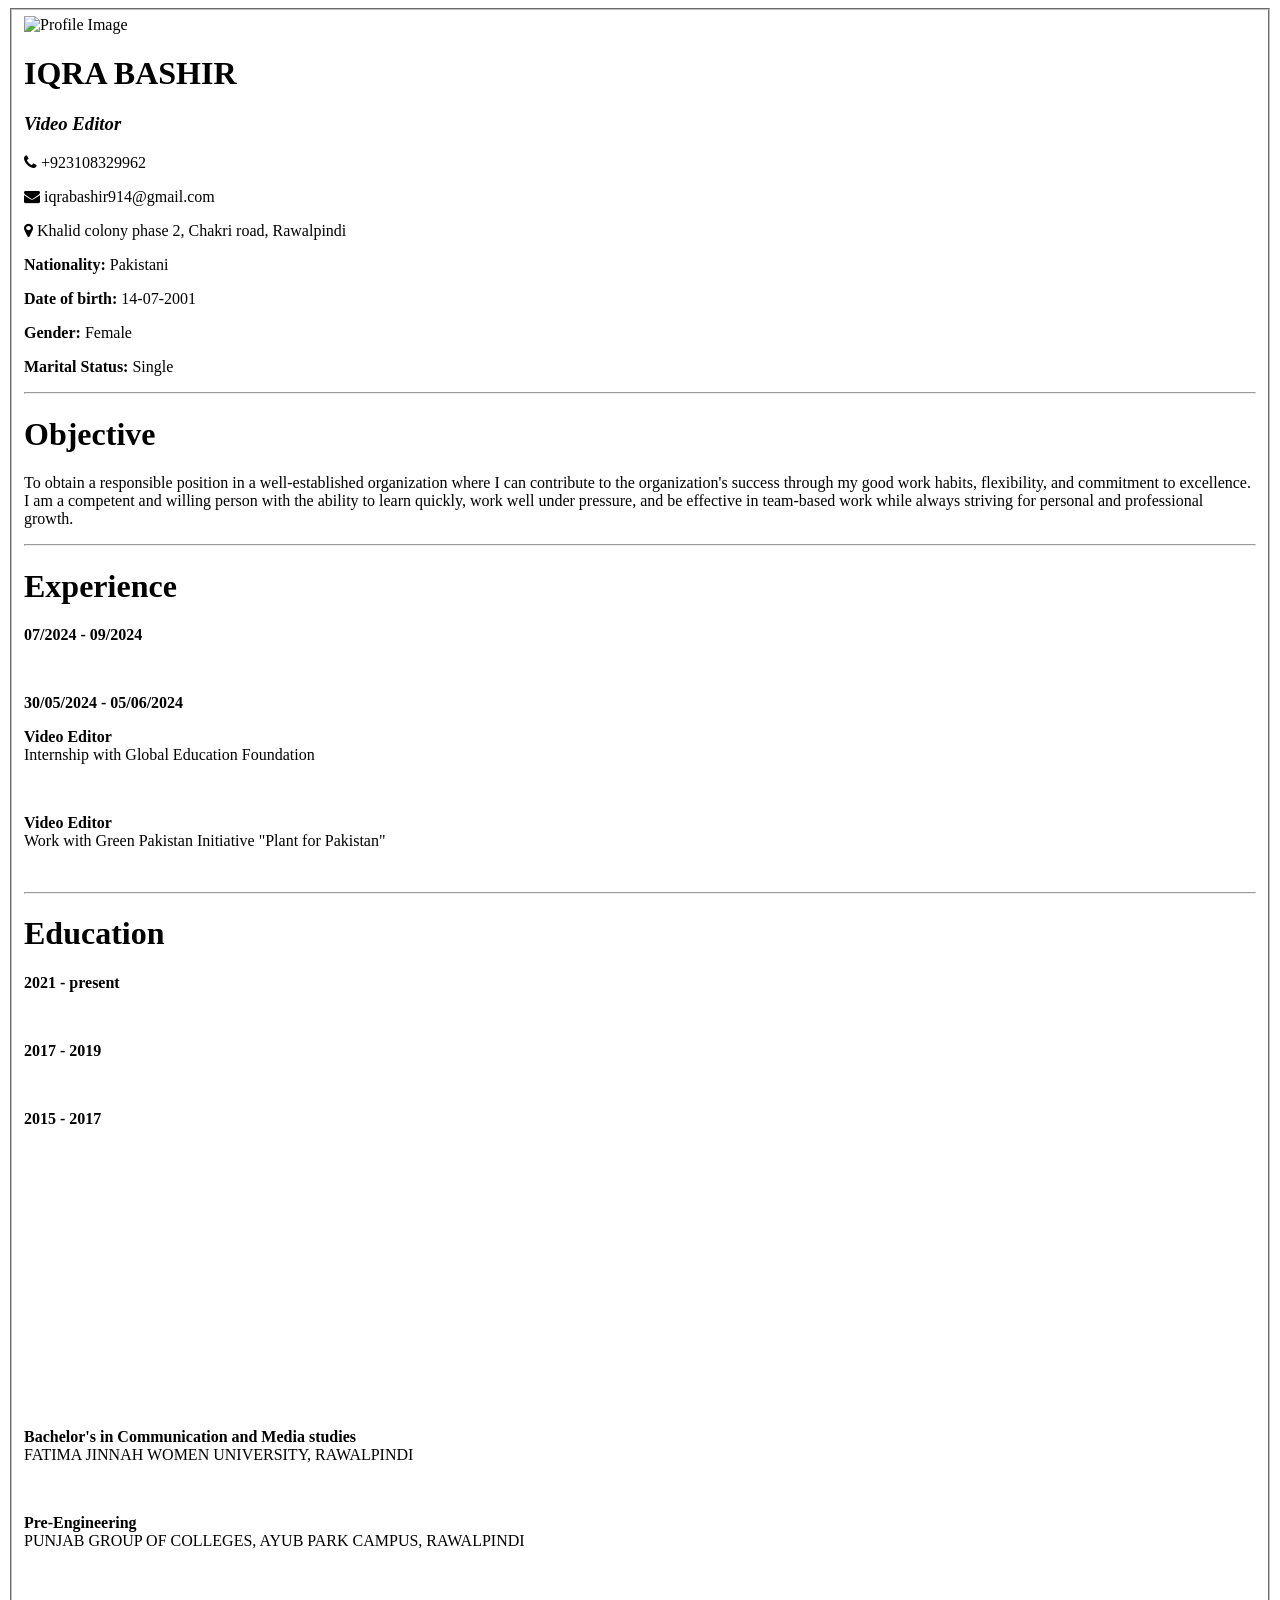
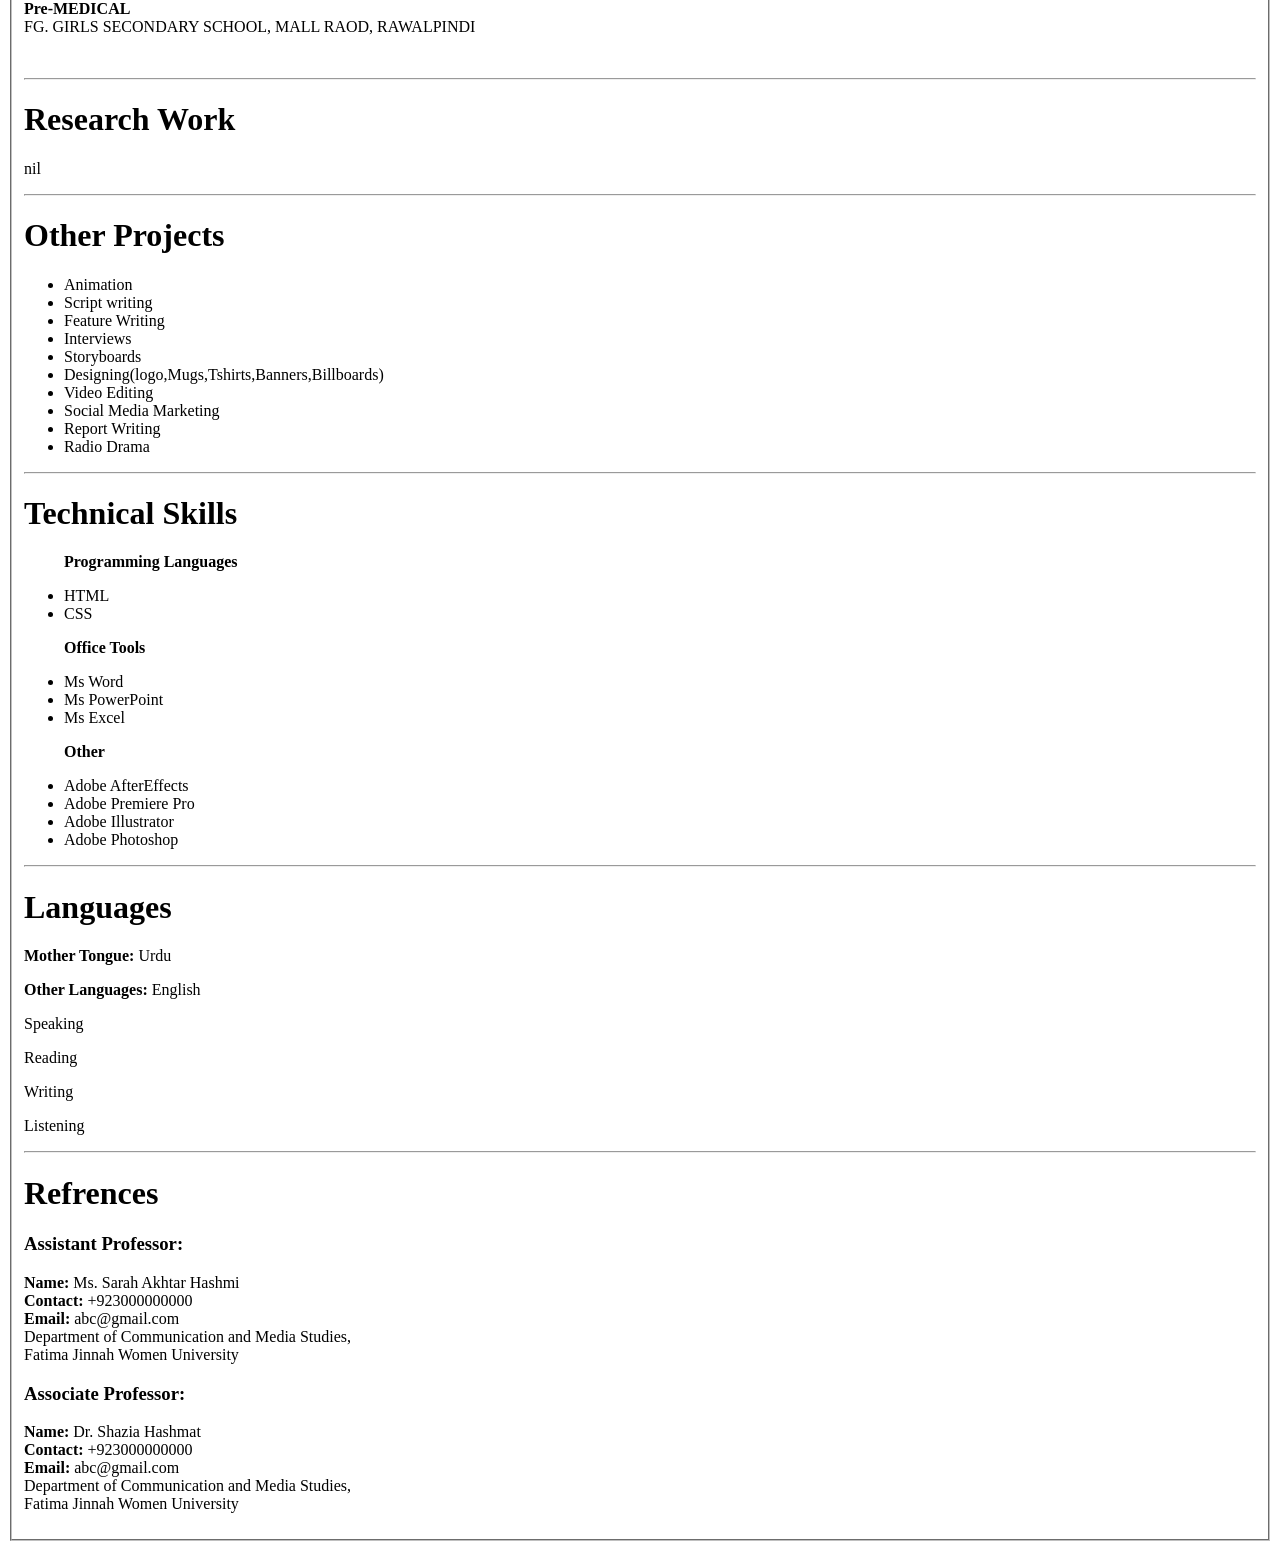
==== index.html @ a748d8b9 "Create index.html" ====
<html>
<head>
   <link rel="stylesheet" href="style.css" >
  <title>CV(Iqra Bashir)</title>
<link rel="stylesheet" href="https://cdnjs.cloudflare.com/ajax/libs/font-awesome/4.7.0/css/font-awesome.min.css">
</head>
<body>
<fieldset>
    <div class="profile-container">
  <img src="images.png" alt="Profile Image" class="profile-img">

  <div class="profile-details">
    <h1>IQRA BASHIR</h1>
    <h3><i>Video Editor</i></h3>
</div>
    <div class="contact-info">
      <p><i class="fa fa-phone"></i> +923108329962</p>
      <p><i class="fa fa-envelope"></i> iqrabashir914@gmail.com</p>
      <p><i class="fa fa-map-marker"></i> Khalid colony phase 2, Chakri road, Rawalpindi</p>
    </div>
  
</div>

   
  <div class="other-info">
 <p> <strong>Nationality: </strong>Pakistani  </p>
  <p> <strong>Date of birth:</strong> 14-07-2001</p>
  <p> <strong>Gender:</strong> Female</p>
  <p> <strong>Marital Status:</strong> Single</p>
</div>


<hr class="bold-line">

<div class="objective">
  <h1><b>Objective</b></h1>
  <p>
    To obtain a responsible position in a well-established organization where I can contribute to the organization's success
    through my good work habits, flexibility, and commitment to excellence. I am a competent and willing person with the 
    ability to learn quickly, work well under pressure, and be effective in team-based work while always striving for personal 
    and professional growth.
  </p>
</div>
<hr class="bold-line">
  <h1><b>Experience</b></h1>
  <div class="container">
<div class="left-date">
      <p><b>07/2024 - 09/2024</b></p><br>
      <p><b>30/05/2024 - 05/06/2024</b></p>
    </div>

   <div class="vertical-line"></div>

    <div class="right-text">
      <p><b>Video Editor</b><br>
     Internship with Global Education Foundation</p><br>
      <p><b>Video Editor</b> <br>
        Work with Green Pakistan Initiative "Plant for Pakistan"</p>
    </div>
  </div>
<br>
<hr class="bold-line">

 <h1><b>Education</b></h1>
  <div class="container">
<div class="left-date">
      <p><b> 2021 - present</b></p><br>

      <p><b>2017 - 2019</b></p><br>

  <p><b>2015 - 2017</b></p>
    </div>

   <div class="vertical-line" style="height: 250px;"></div>

    <div class="right-text">
<br>
      <p><b>Bachelor's in Communication and Media studies</b><br>
     FATIMA JINNAH WOMEN UNIVERSITY, RAWALPINDI</p><br>
      <p><b>Pre-Engineering</b> <br>
        PUNJAB GROUP OF COLLEGES, AYUB PARK CAMPUS, RAWALPINDI</p><br>
<p><b>Pre-MEDICAL</b> <br>
        FG. GIRLS SECONDARY SCHOOL, MALL RAOD, RAWALPINDI</p>
    </div>
  </div>
<br>
<hr class="bold-line">

<div class="research">
  <h1><b>Research Work</b></h1>
  <p>nil</p>
</div>
 <div class="page-break"></div>
<hr class="bold-line">
<div>
  <h1><b>Other Projects</b></h1>
<ul class="centered-list">


        <li>Animation</li>
        <li>Script writing</li>
        <li>Feature Writing</li>
        <li>Interviews</li>
<li>Storyboards</li>
<li>Designing(logo,Mugs,Tshirts,Banners,Billboards)</li>
<li>Video Editing</li>
<li>Social Media Marketing</li>
<li>Report Writing</li>
<li>Radio Drama</li>
      </ul>
</div>
<hr class="bold-line">
<div >
  <h1><b>Technical Skills</b></h1>
<ul class="centered-list">
<p><strong>Programming Languages</strong></p>       
        <li>HTML</li>
        <li>CSS</li>
      </ul>
<ul class="centered-list">
<p><strong>Office Tools</strong></p>
        <li>Ms Word</li>
        <li>Ms PowerPoint</li>
        <li>Ms Excel</li>
      </ul>
<ul class="centered-list">
<p><strong>Other</strong></p> 
        <li>Adobe AfterEffects</li>
        <li>Adobe Premiere Pro</li>
        <li>Adobe Illustrator</li>
        <li>Adobe Photoshop</li>
      </ul>
</div>
<hr class="bold-line">
<div >
<h1><strong>Languages</strong></h1> 
<div class="centered-list">
 <p><strong>Mother Tongue: </strong>Urdu</p>
 <p><strong>Other Languages: </strong>English</p>   
  <p>Speaking</p>
  <div class="bar"><div class="fill speak"></div></div>
  <p>Reading</p>
  <div class="bar"><div class="fill read"></div></div>
  <p>Writing</p>
  <div class="bar"><div class="fill write"></div></div>
  <p>Listening</p>
  <div class="bar"><div class="fill listen"></div></div>
</div>
</div>
<hr class="bold-line">
<h1><strong>Refrences</strong></h1> 
<div class="centered-list">
<strong><h3>Assistant Professor:</h3> </strong>
<b>Name:</b> Ms. Sarah Akhtar Hashmi<br>
<b>Contact:</b> +923000000000<br>
<b>Email: </b>abc@gmail.com<br>
  Department of Communication and Media Studies,<br>
 Fatima Jinnah Women University
<strong><h3>Associate Professor:</h3> </strong>
<p><b>Name:</b>     Dr. Shazia Hashmat<br>
<b>Contact:</b>  +923000000000<br>
<b>Email: </b>   abc@gmail.com<br>
          Department of Communication and Media Studies,<br>
          Fatima Jinnah Women University
</p>
</div>
</div>
</fieldset>

</body>
</html>
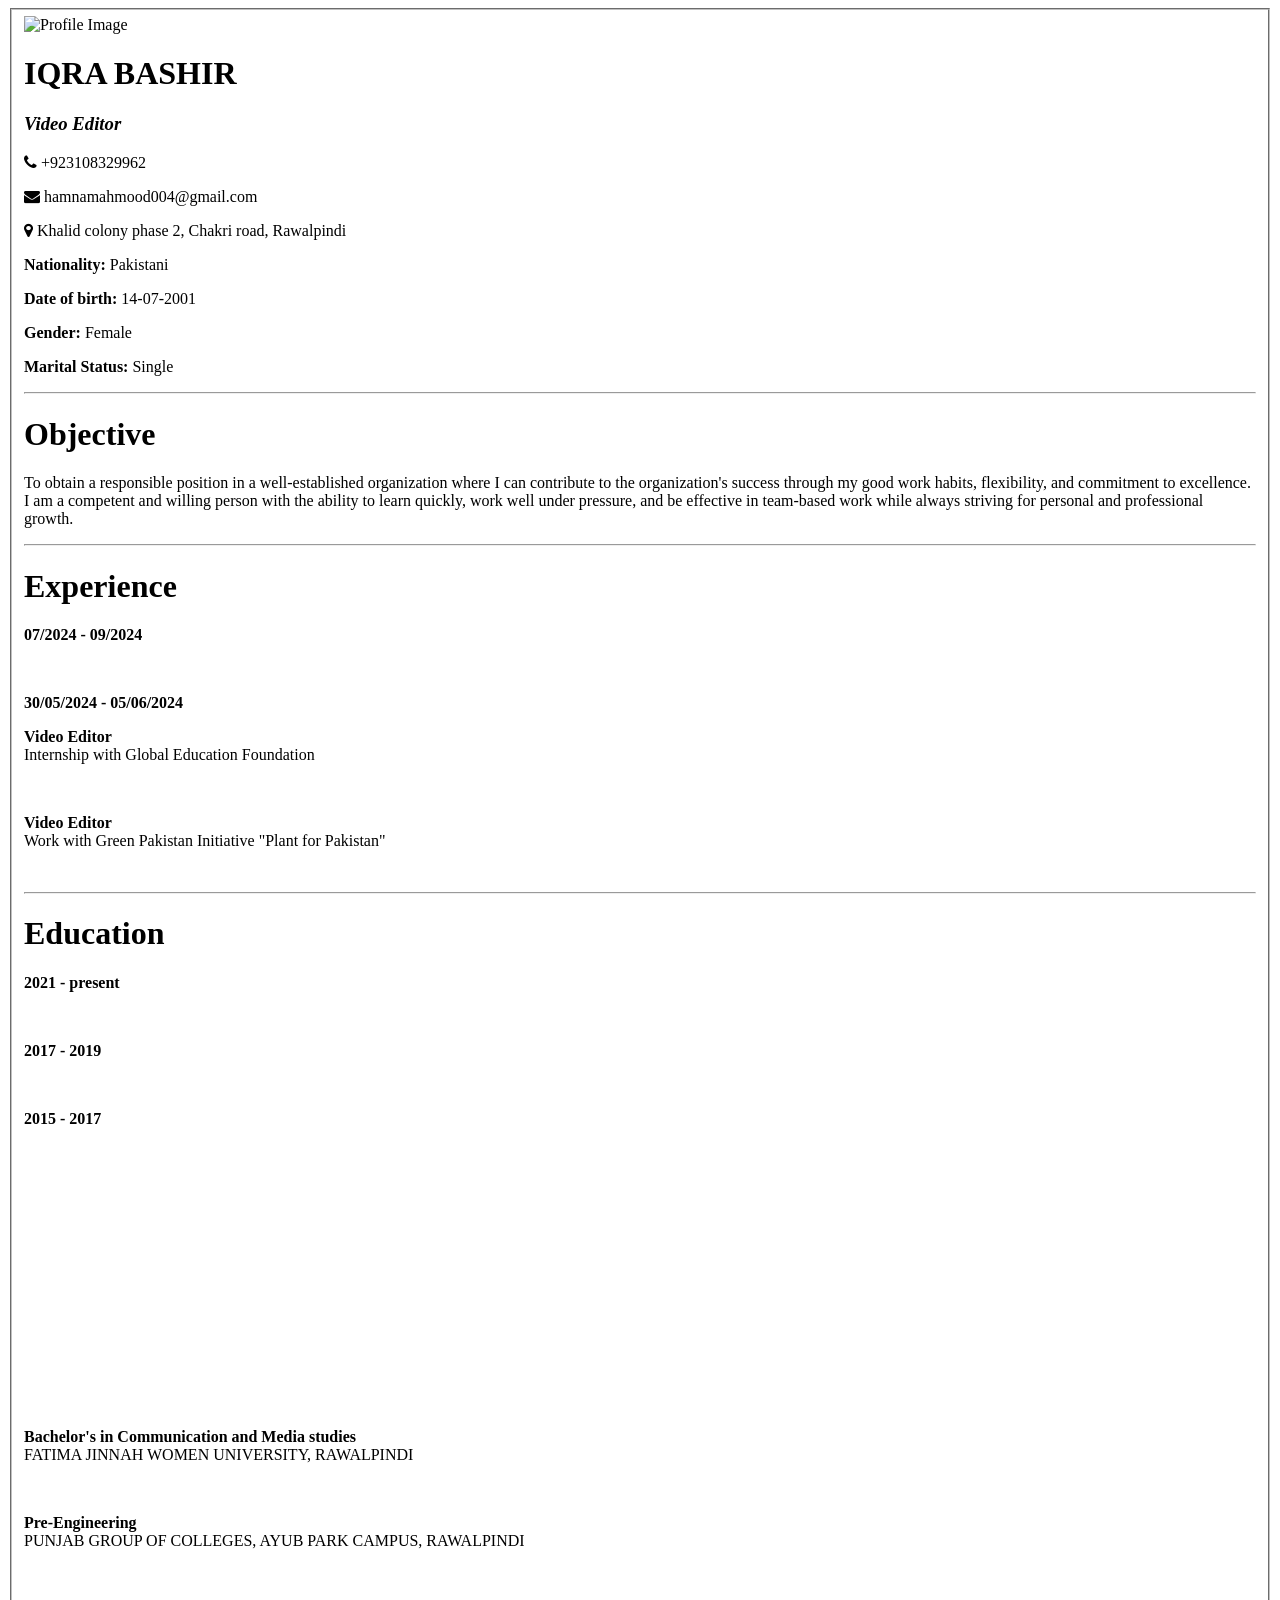
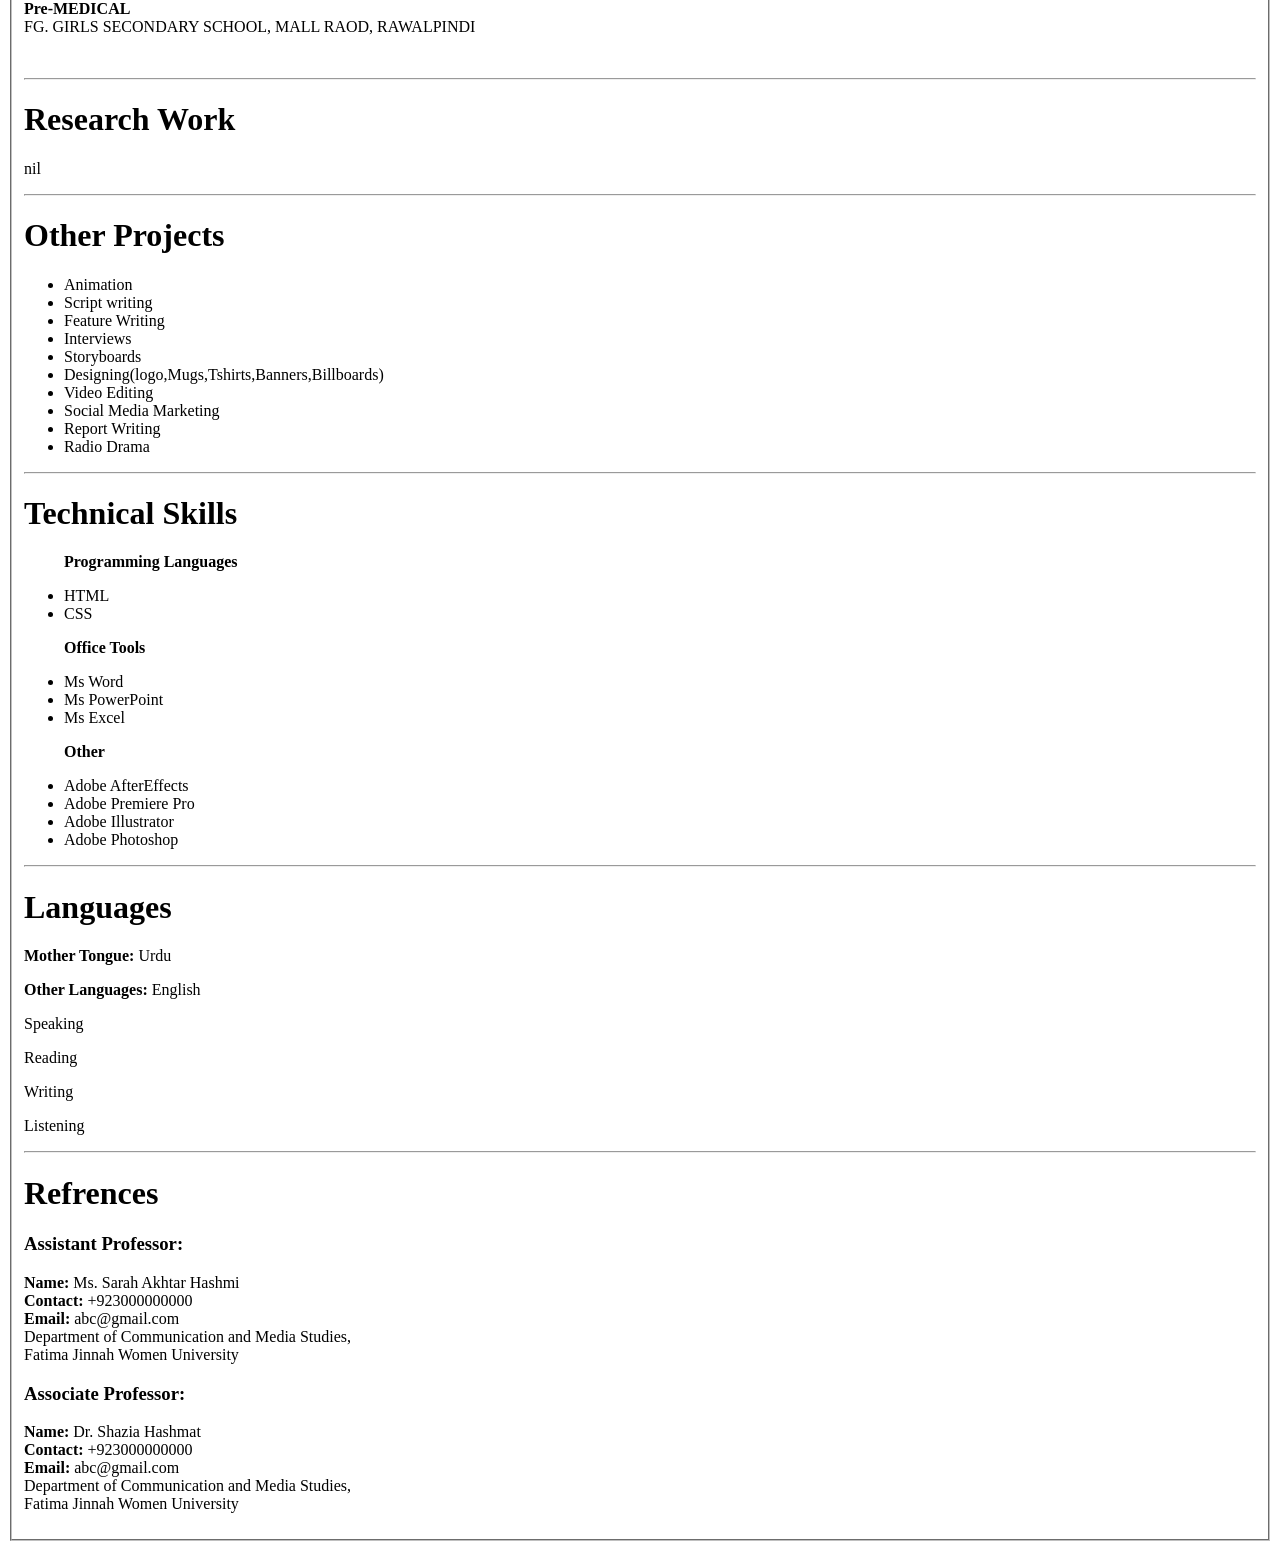
==== commit 11337992: "Update index.html" ====
--- a/index.html
+++ b/index.html
@@ -1,7 +1,7 @@
 <html>
 <head>
    <link rel="stylesheet" href="style.css" >
-  <title>CV(Iqra Bashir)</title>
+  <title>CV(Hamna Mahmood)</title>
 <link rel="stylesheet" href="https://cdnjs.cloudflare.com/ajax/libs/font-awesome/4.7.0/css/font-awesome.min.css">
 </head>
 <body>
@@ -15,7 +15,7 @@
 </div>
     <div class="contact-info">
       <p><i class="fa fa-phone"></i> +923108329962</p>
-      <p><i class="fa fa-envelope"></i> iqrabashir914@gmail.com</p>
+      <p><i class="fa fa-envelope"></i> hamnamahmood004@gmail.com</p>
       <p><i class="fa fa-map-marker"></i> Khalid colony phase 2, Chakri road, Rawalpindi</p>
     </div>
   
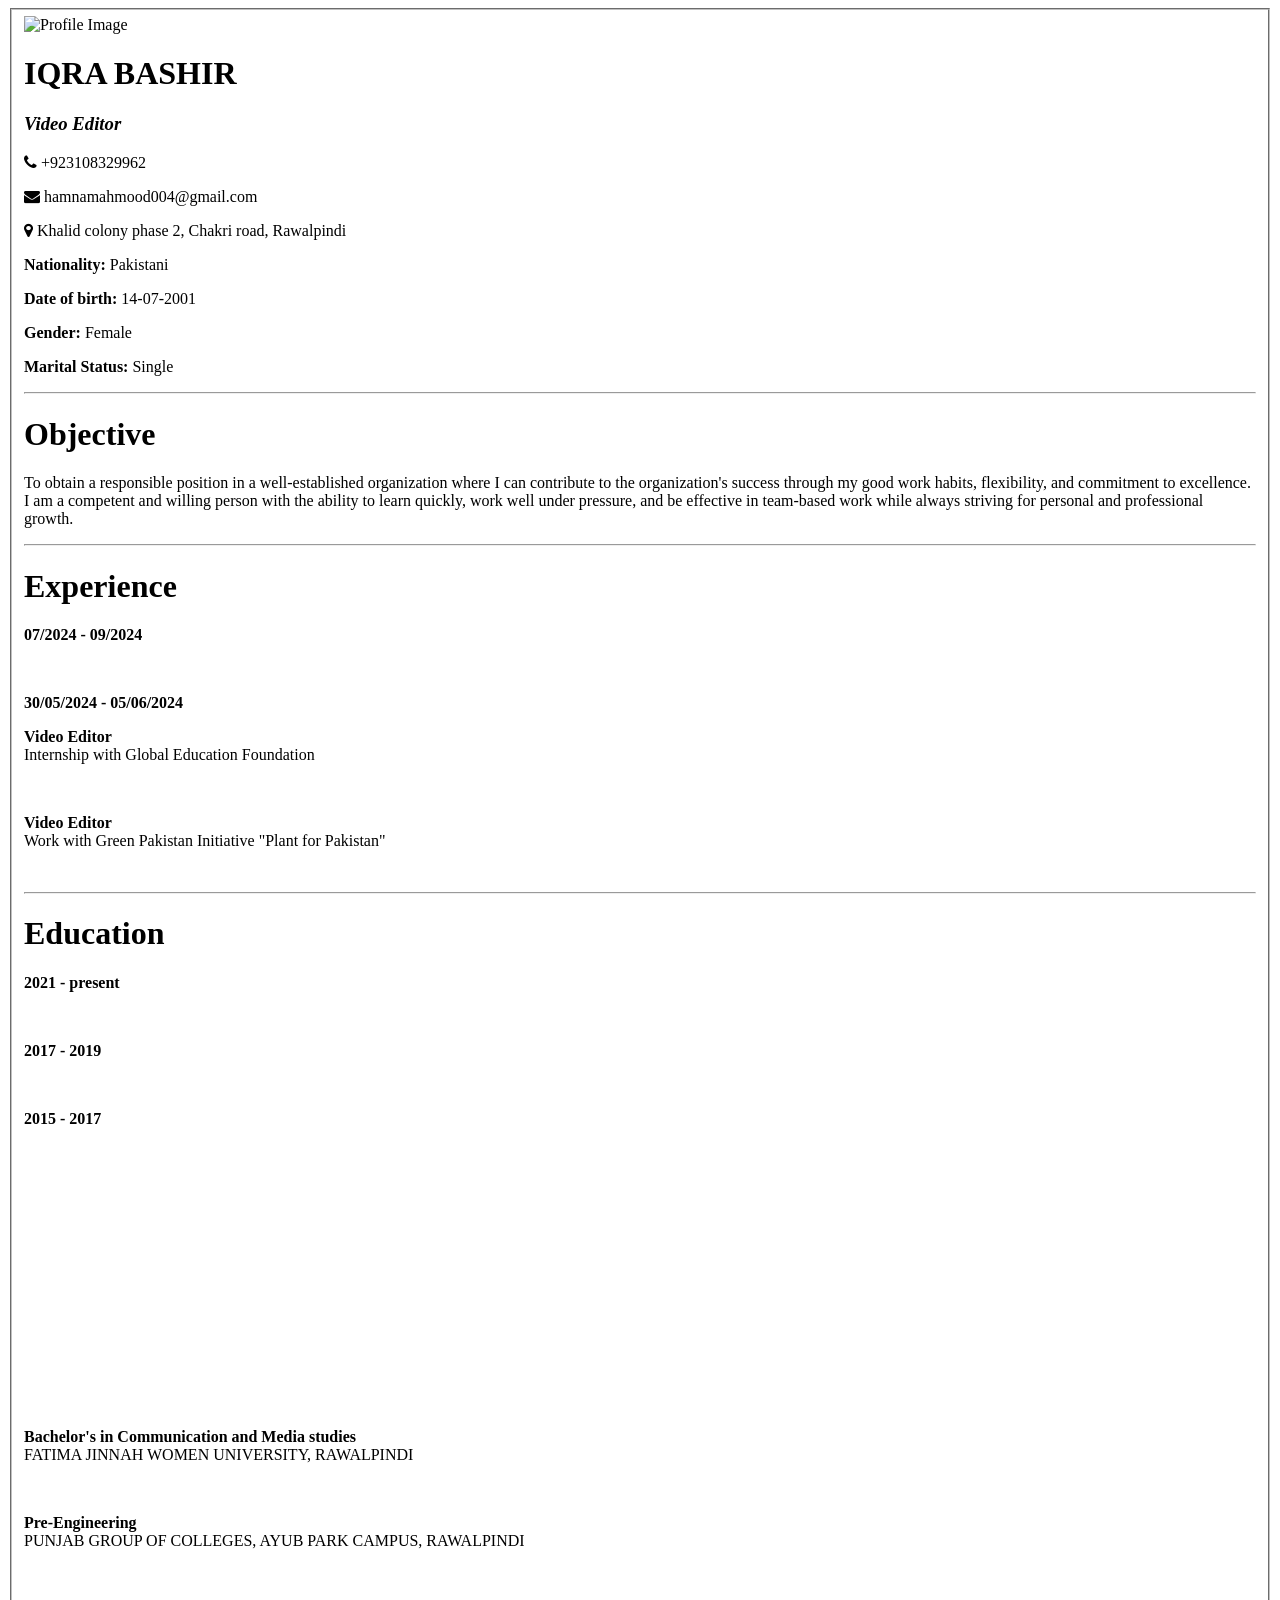
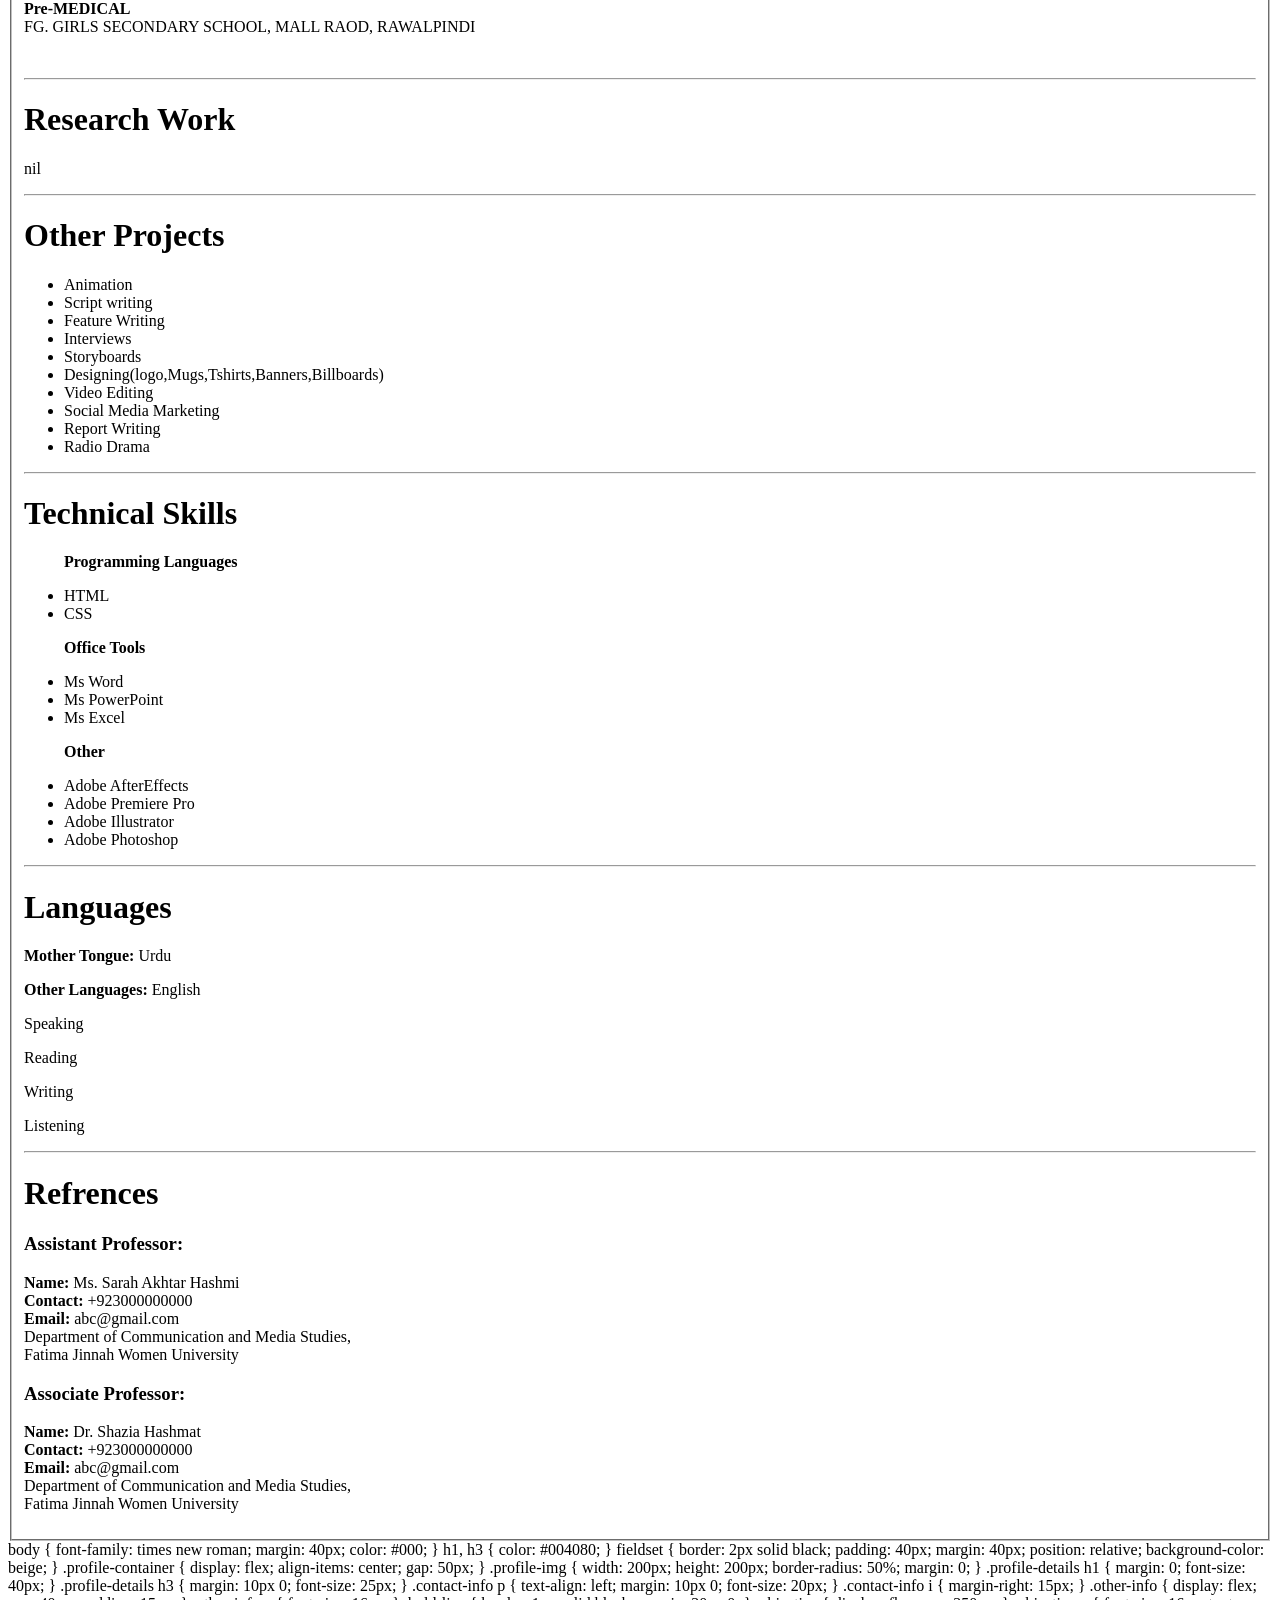
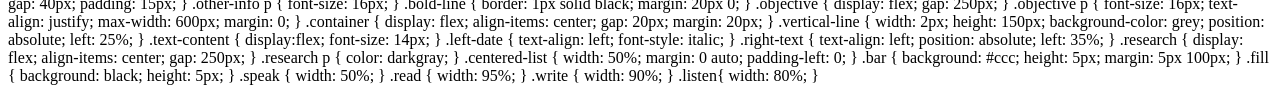
==== commit 5b44fda3: "Update index.html" ====
--- a/index.html
+++ b/index.html
@@ -169,3 +169,145 @@
 
 </body>
 </html>
+body {
+  font-family: times new roman;
+  margin: 40px;
+  color: #000;
+}
+h1, h3 {
+  color: #004080;
+}
+
+
+fieldset {
+  border: 2px solid black;
+  padding: 40px;
+margin: 40px;
+position: relative;
+background-color: beige;
+ 
+}
+
+.profile-container {
+  display: flex;
+  align-items: center;
+  gap: 50px; 
+}
+
+.profile-img {
+  width: 200px;
+  height: 200px;
+  border-radius: 50%;
+  margin: 0;
+}
+
+.profile-details h1 {
+  margin: 0;
+  font-size: 40px;
+}
+
+.profile-details h3 {
+  margin: 10px 0;
+  font-size: 25px;
+}
+
+.contact-info p {
+   text-align: left;
+  margin: 10px 0;
+  font-size: 20px;
+}
+.contact-info i {
+  margin-right: 15px; 
+}
+
+
+.other-info {
+  display: flex;
+gap: 40px;
+  padding: 15px;
+  
+}
+
+.other-info p {
+  font-size: 16px;
+
+}
+.bold-line {
+  border: 1px solid black;
+  margin: 20px 0;
+}
+.objective {
+  display: flex;
+  gap: 250px; 
+
+}
+.objective p {
+  font-size: 16px;
+  text-align: justify; 
+  max-width: 600px; 
+  margin: 0; 
+}
+.container {
+  display: flex; 
+  align-items: center;
+  gap: 20px;  
+  margin: 20px;
+}
+
+.vertical-line {
+  width: 2px; 
+  height: 150px; 
+  background-color: grey;
+ position: absolute; 
+  left: 25%;
+}
+.text-content {
+  display:flex;
+  font-size: 14px;
+}
+
+
+.left-date {
+  text-align: left;
+  font-style: italic;
+}
+
+.right-text {
+  text-align: left;  
+position: absolute; 
+  left: 35%;
+}
+
+.research {
+  display: flex;
+  align-items: center;
+  gap: 250px; 
+} 
+.research p {
+color: darkgray;
+}
+
+.centered-list {
+  width: 50%;            
+  margin: 0 auto;         
+  padding-left: 0;
+}
+
+ .bar {
+      background: #ccc;
+      height: 5px;
+      margin: 5px 100px;
+      
+    }
+
+    .fill {
+      background: black;
+      height: 5px;
+    }
+
+    .speak { width: 50%; }
+    .read  { width: 95%; }
+    .write { width: 90%; }
+    .listen{ width: 80%; }
+
+
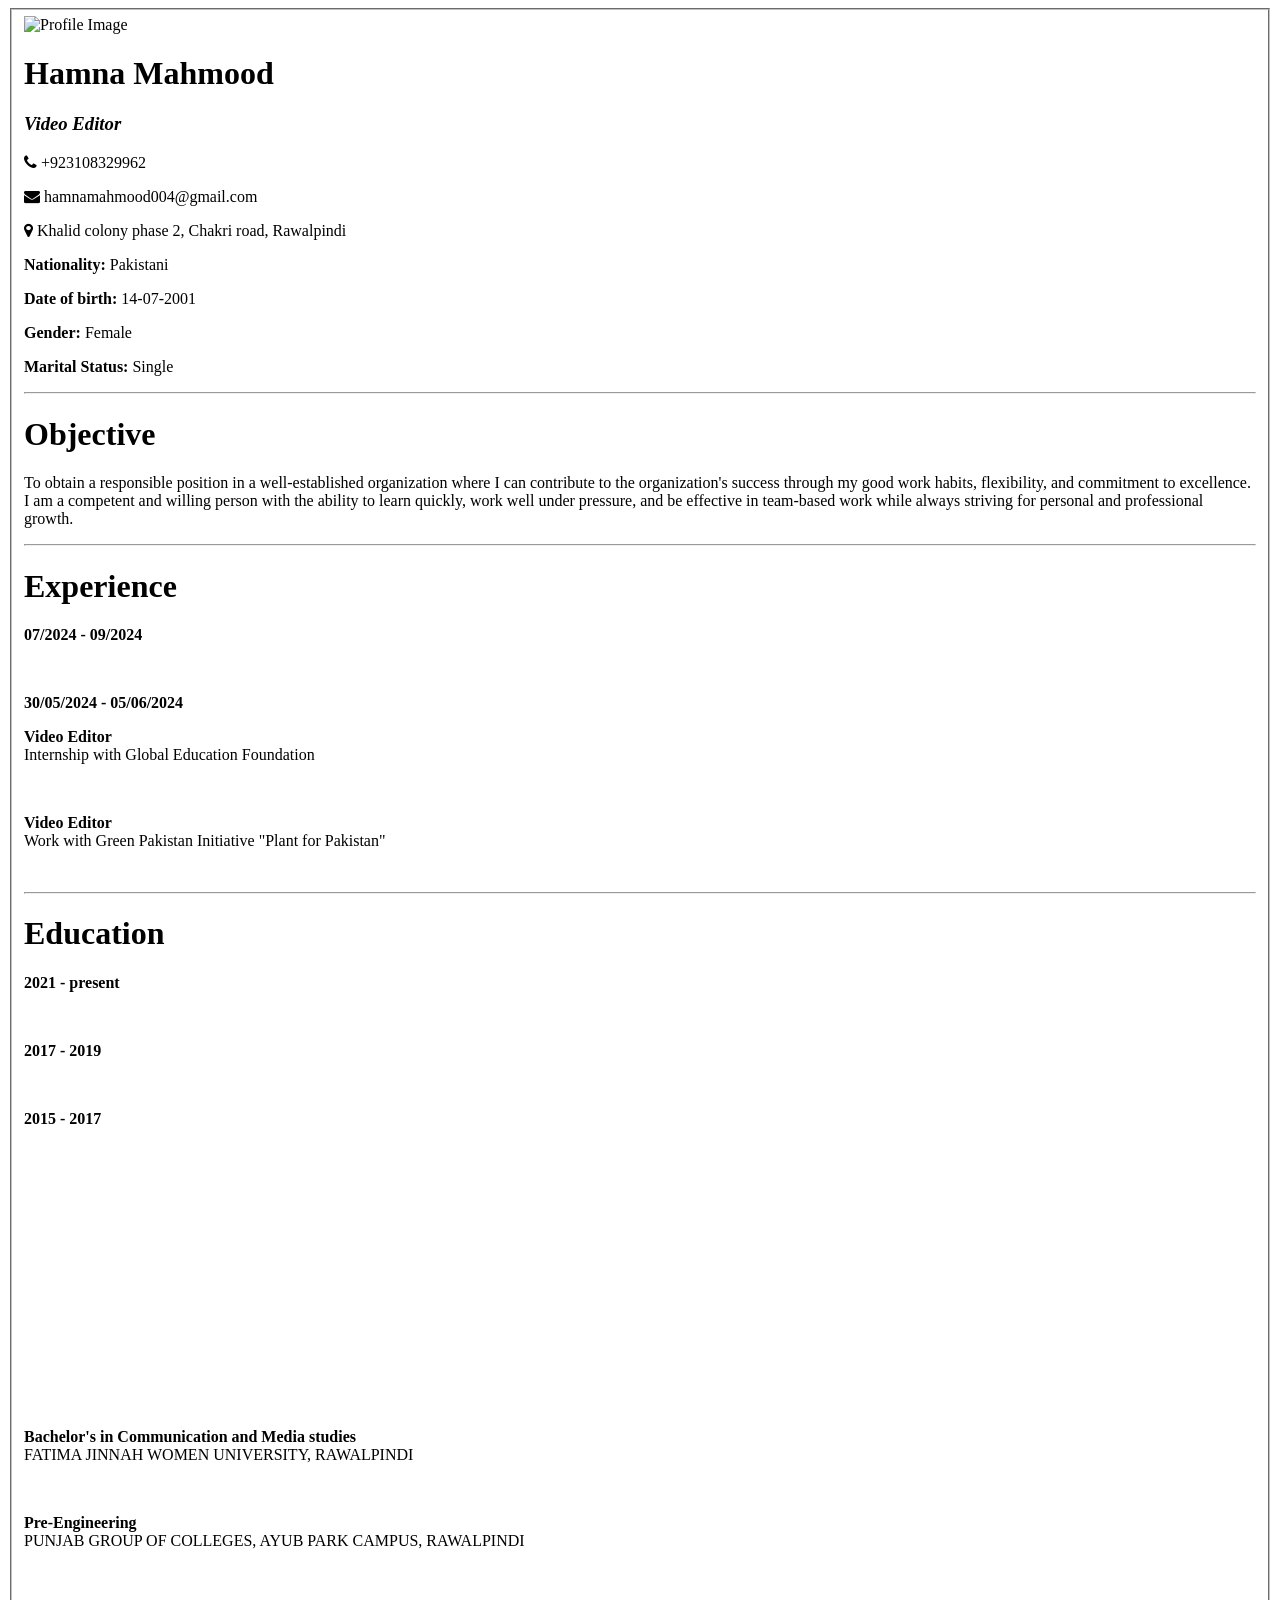
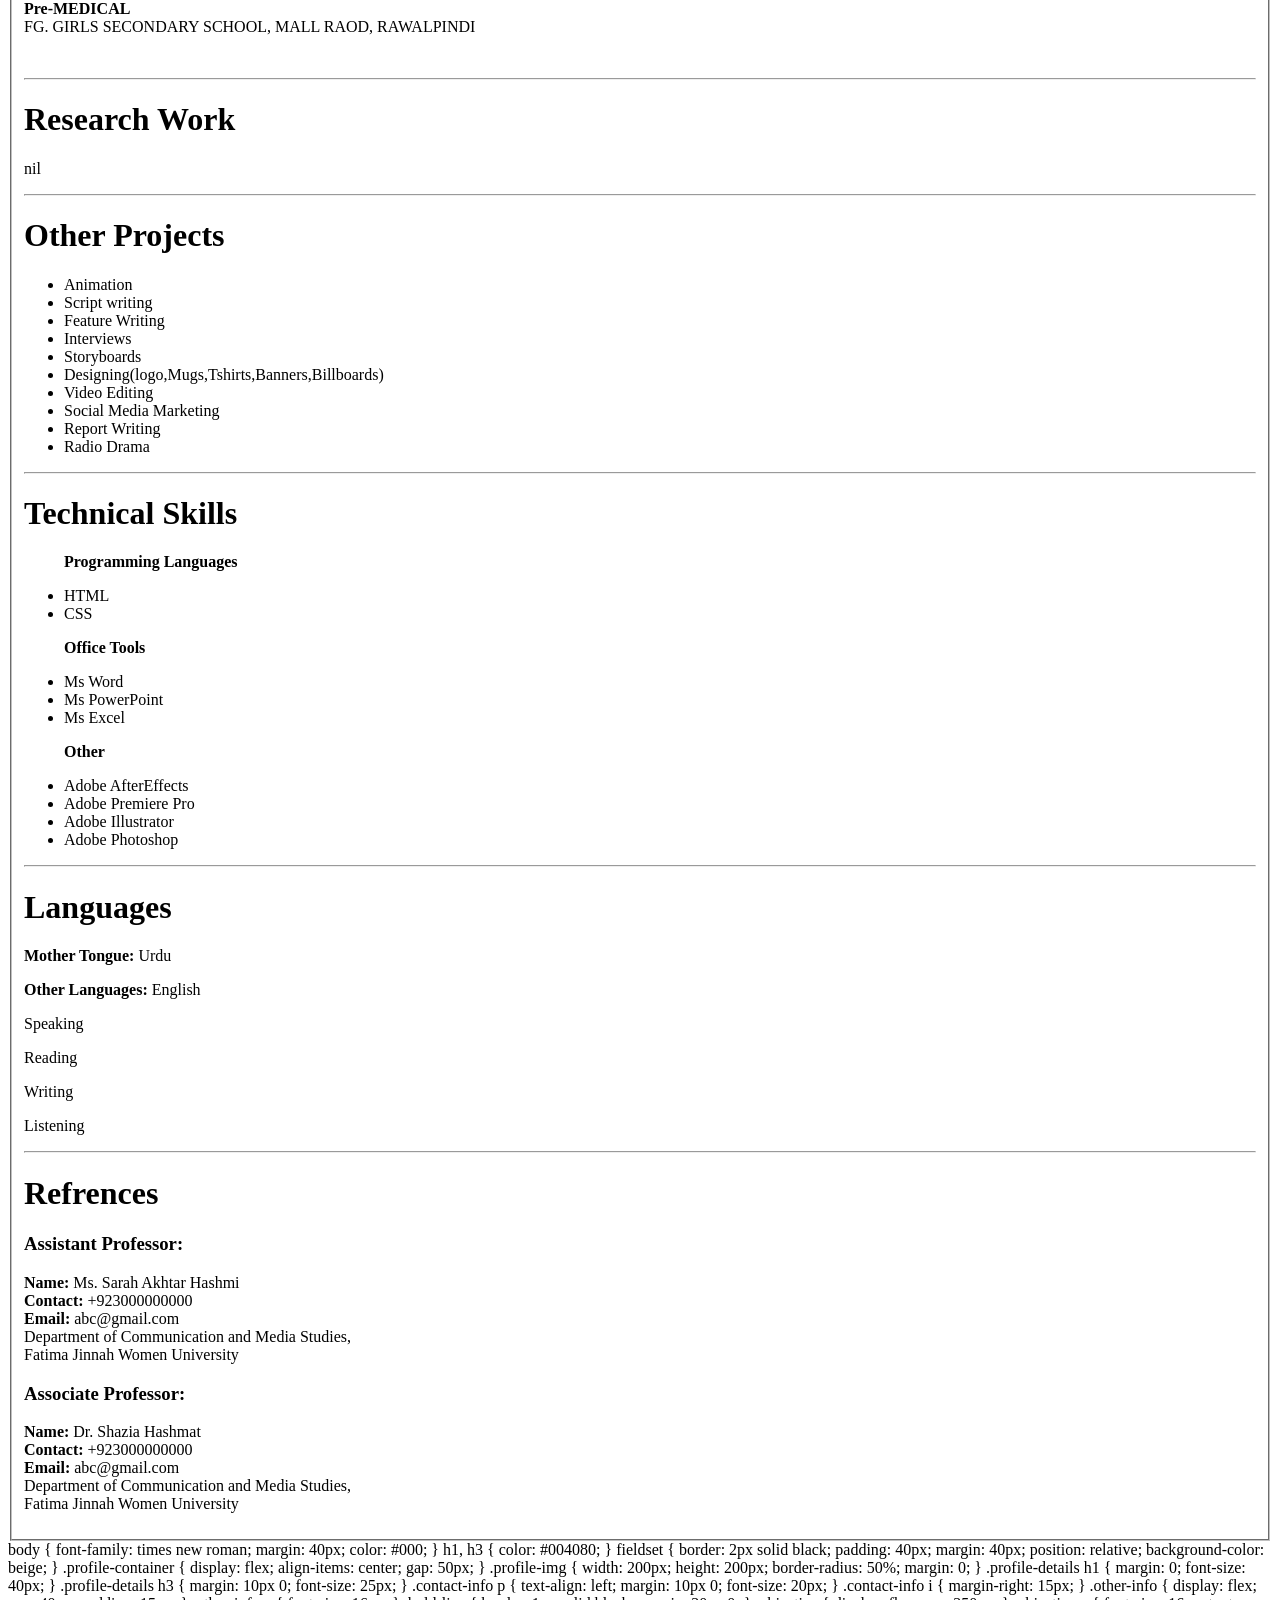
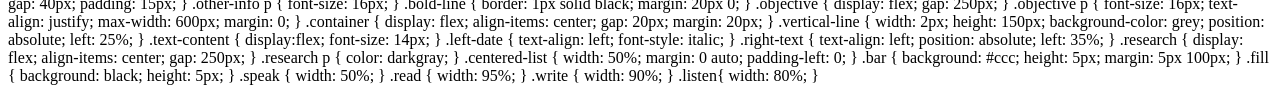
==== commit ec7ff4b4: "Update index.html" ====
--- a/index.html
+++ b/index.html
@@ -10,7 +10,7 @@
   <img src="images.png" alt="Profile Image" class="profile-img">
 
   <div class="profile-details">
-    <h1>IQRA BASHIR</h1>
+    <h1>Hamna Mahmood</h1>
     <h3><i>Video Editor</i></h3>
 </div>
     <div class="contact-info">
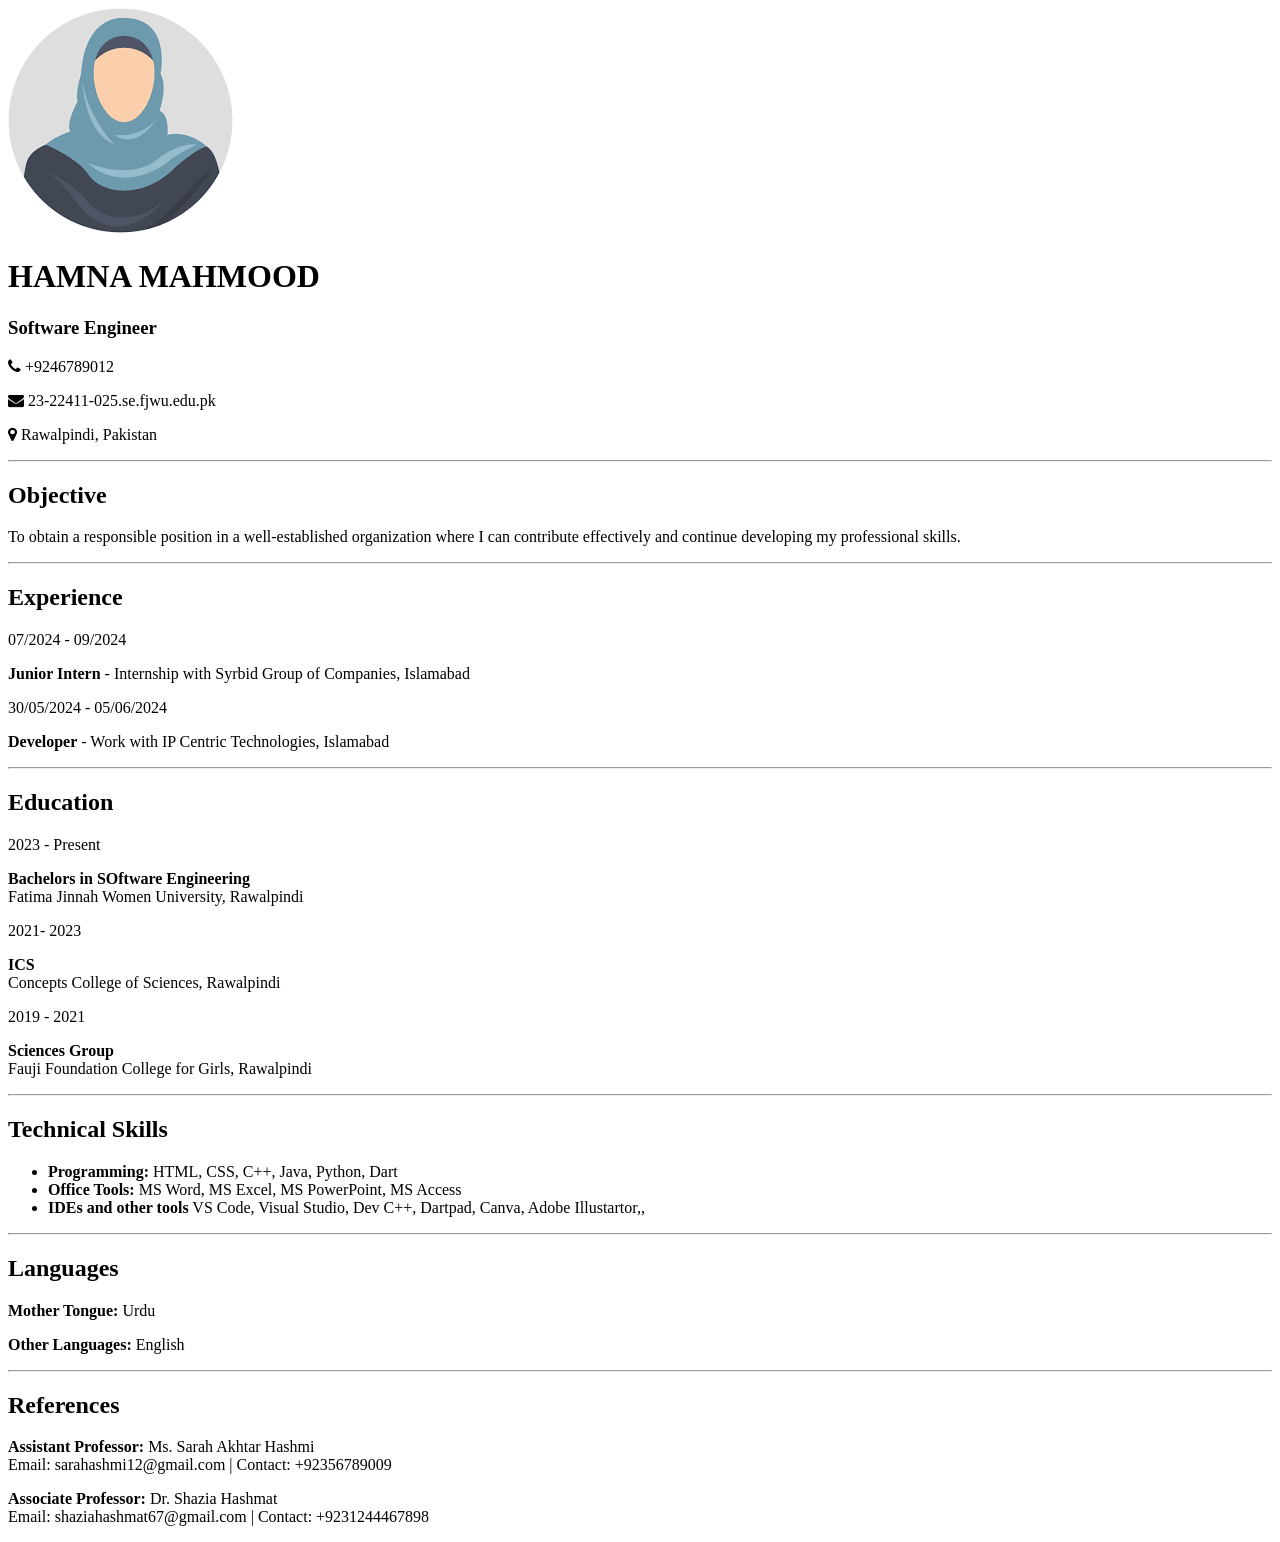
==== commit 82752e1d: "Rename code.html to index.html" ====
--- a/index.html
+++ b/index.html
@@ -1,313 +1,106 @@
-<html>
+<!DOCTYPE html>
+<html lang="en">
 <head>
-   <link rel="stylesheet" href="style.css" >
-  <title>CV(Hamna Mahmood)</title>
-<link rel="stylesheet" href="https://cdnjs.cloudflare.com/ajax/libs/font-awesome/4.7.0/css/font-awesome.min.css">
+  <meta charset="UTF-8">
+  <meta name="viewport" content="width=device-width, initial-scale=1.0">
+  <title>Hamna Mahmood - CV</title>
+  <link rel="stylesheet" href="style.css">
+  <link rel="stylesheet" href="https://cdnjs.cloudflare.com/ajax/libs/font-awesome/4.7.0/css/font-awesome.min.css">
 </head>
 <body>
-<fieldset>
-    <div class="profile-container">
-  <img src="images.png" alt="Profile Image" class="profile-img">
-
-  <div class="profile-details">
-    <h1>Hamna Mahmood</h1>
-    <h3><i>Video Editor</i></h3>
-</div>
-    <div class="contact-info">
-      <p><i class="fa fa-phone"></i> +923108329962</p>
-      <p><i class="fa fa-envelope"></i> hamnamahmood004@gmail.com</p>
-      <p><i class="fa fa-map-marker"></i> Khalid colony phase 2, Chakri road, Rawalpindi</p>
-    </div>
-  
-</div>
-
-   
-  <div class="other-info">
- <p> <strong>Nationality: </strong>Pakistani  </p>
-  <p> <strong>Date of birth:</strong> 14-07-2001</p>
-  <p> <strong>Gender:</strong> Female</p>
-  <p> <strong>Marital Status:</strong> Single</p>
-</div>
-
-
-<hr class="bold-line">
-
-<div class="objective">
-  <h1><b>Objective</b></h1>
-  <p>
-    To obtain a responsible position in a well-established organization where I can contribute to the organization's success
-    through my good work habits, flexibility, and commitment to excellence. I am a competent and willing person with the 
-    ability to learn quickly, work well under pressure, and be effective in team-based work while always striving for personal 
-    and professional growth.
-  </p>
-</div>
-<hr class="bold-line">
-  <h1><b>Experience</b></h1>
-  <div class="container">
-<div class="left-date">
-      <p><b>07/2024 - 09/2024</b></p><br>
-      <p><b>30/05/2024 - 05/06/2024</b></p>
+  <div class="cv-container">
+    <!-- Profile Section -->
+    <div class="profile">
+      <img src="images.png" alt="Profile Image" class="profile-img">
+      <div class="profile-info">
+        <h1>HAMNA MAHMOOD</h1>
+        <h3>Software Engineer</h3>
+        <div class="contact">
+          <p><i class="fa fa-phone"></i> +9246789012</p>
+          <p><i class="fa fa-envelope"></i> 23-22411-025.se.fjwu.edu.pk</p>
+          <p><i class="fa fa-map-marker"></i> Rawalpindi, Pakistan</p>
+        </div>
+      </div>
     </div>
 
-   <div class="vertical-line"></div>
+    <hr>
 
-    <div class="right-text">
-      <p><b>Video Editor</b><br>
-     Internship with Global Education Foundation</p><br>
-      <p><b>Video Editor</b> <br>
-        Work with Green Pakistan Initiative "Plant for Pakistan"</p>
-    </div>
+    <!-- Objective -->
+    <section>
+      <h2>Objective</h2>
+      <p>
+        To obtain a responsible position in a well-established organization where I can contribute effectively
+        and continue developing my professional skills.
+      </p>
+    </section>
+
+    <hr>
+
+    <!-- Experience -->
+    <section>
+      <h2>Experience</h2>
+      <div class="experience">
+        <div class="exp-item">
+          <p class="exp-date">07/2024 - 09/2024</p>
+          <p class="exp-role"><strong>Junior Intern</strong> - Internship with Syrbid Group of Companies, Islamabad </p>
+        </div>
+        <div class="exp-item">
+          <p class="exp-date">30/05/2024 - 05/06/2024</p>
+          <p class="exp-role"><strong>Developer</strong> - Work with IP Centric Technologies, Islamabad</p>
+        </div>
+      </div>
+    </section>
+
+    <hr>
+
+    <!-- Education -->
+    <section>
+      <h2>Education</h2>
+      <div class="education">
+        <div class="edu-item">
+          <p class="edu-date">2023 - Present</p>
+          <p class="edu-degree"><strong>Bachelors in SOftware Engineering</strong><br>Fatima Jinnah Women University, Rawalpindi</p>
+        </div>
+        <div class="edu-item">
+          <p class="edu-date">2021- 2023</p>
+          <p class="edu-degree"><strong>ICS</strong><br>Concepts College of Sciences, Rawalpindi</p>
+        </div>
+        <div class="edu-item">
+          <p class="edu-date">2019 - 2021</p>
+          <p class="edu-degree"><strong>Sciences Group</strong><br>Fauji Foundation College for Girls, Rawalpindi</p>
+        </div>
+      </div>
+    </section>
+
+    <hr>
+
+    <!-- Skills -->
+    <section>
+      <h2>Technical Skills</h2>
+      <ul>
+        <li><strong>Programming:</strong> HTML, CSS, C++, Java, Python, Dart</li>
+        <li><strong>Office Tools:</strong> MS Word, MS Excel, MS PowerPoint, MS Access</li>
+        <li><strong>IDEs and other tools</strong> VS Code, Visual Studio, Dev C++, Dartpad, Canva, Adobe Illustartor,,</li>
+      </ul>
+    </section>
+
+    <hr>
+
+    <!-- Languages -->
+    <section>
+      <h2>Languages</h2>
+      <p><strong>Mother Tongue:</strong> Urdu</p>
+      <p><strong>Other Languages:</strong> English</p>
+    </section>
+
+    <hr>
+
+    <!-- References -->
+    <section>
+      <h2>References</h2>
+      <p><strong>Assistant Professor:</strong> Ms. Sarah Akhtar Hashmi<br>Email: sarahashmi12@gmail.com | Contact: +92356789009</p>
+      <p><strong>Associate Professor:</strong> Dr. Shazia Hashmat<br>Email: shaziahashmat67@gmail.com | Contact: +9231244467898</p>
+    </section>
   </div>
-<br>
-<hr class="bold-line">
-
- <h1><b>Education</b></h1>
-  <div class="container">
-<div class="left-date">
-      <p><b> 2021 - present</b></p><br>
-
-      <p><b>2017 - 2019</b></p><br>
-
-  <p><b>2015 - 2017</b></p>
-    </div>
-
-   <div class="vertical-line" style="height: 250px;"></div>
-
-    <div class="right-text">
-<br>
-      <p><b>Bachelor's in Communication and Media studies</b><br>
-     FATIMA JINNAH WOMEN UNIVERSITY, RAWALPINDI</p><br>
-      <p><b>Pre-Engineering</b> <br>
-        PUNJAB GROUP OF COLLEGES, AYUB PARK CAMPUS, RAWALPINDI</p><br>
-<p><b>Pre-MEDICAL</b> <br>
-        FG. GIRLS SECONDARY SCHOOL, MALL RAOD, RAWALPINDI</p>
-    </div>
-  </div>
-<br>
-<hr class="bold-line">
-
-<div class="research">
-  <h1><b>Research Work</b></h1>
-  <p>nil</p>
-</div>
- <div class="page-break"></div>
-<hr class="bold-line">
-<div>
-  <h1><b>Other Projects</b></h1>
-<ul class="centered-list">
-
-
-        <li>Animation</li>
-        <li>Script writing</li>
-        <li>Feature Writing</li>
-        <li>Interviews</li>
-<li>Storyboards</li>
-<li>Designing(logo,Mugs,Tshirts,Banners,Billboards)</li>
-<li>Video Editing</li>
-<li>Social Media Marketing</li>
-<li>Report Writing</li>
-<li>Radio Drama</li>
-      </ul>
-</div>
-<hr class="bold-line">
-<div >
-  <h1><b>Technical Skills</b></h1>
-<ul class="centered-list">
-<p><strong>Programming Languages</strong></p>       
-        <li>HTML</li>
-        <li>CSS</li>
-      </ul>
-<ul class="centered-list">
-<p><strong>Office Tools</strong></p>
-        <li>Ms Word</li>
-        <li>Ms PowerPoint</li>
-        <li>Ms Excel</li>
-      </ul>
-<ul class="centered-list">
-<p><strong>Other</strong></p> 
-        <li>Adobe AfterEffects</li>
-        <li>Adobe Premiere Pro</li>
-        <li>Adobe Illustrator</li>
-        <li>Adobe Photoshop</li>
-      </ul>
-</div>
-<hr class="bold-line">
-<div >
-<h1><strong>Languages</strong></h1> 
-<div class="centered-list">
- <p><strong>Mother Tongue: </strong>Urdu</p>
- <p><strong>Other Languages: </strong>English</p>   
-  <p>Speaking</p>
-  <div class="bar"><div class="fill speak"></div></div>
-  <p>Reading</p>
-  <div class="bar"><div class="fill read"></div></div>
-  <p>Writing</p>
-  <div class="bar"><div class="fill write"></div></div>
-  <p>Listening</p>
-  <div class="bar"><div class="fill listen"></div></div>
-</div>
-</div>
-<hr class="bold-line">
-<h1><strong>Refrences</strong></h1> 
-<div class="centered-list">
-<strong><h3>Assistant Professor:</h3> </strong>
-<b>Name:</b> Ms. Sarah Akhtar Hashmi<br>
-<b>Contact:</b> +923000000000<br>
-<b>Email: </b>abc@gmail.com<br>
-  Department of Communication and Media Studies,<br>
- Fatima Jinnah Women University
-<strong><h3>Associate Professor:</h3> </strong>
-<p><b>Name:</b>     Dr. Shazia Hashmat<br>
-<b>Contact:</b>  +923000000000<br>
-<b>Email: </b>   abc@gmail.com<br>
-          Department of Communication and Media Studies,<br>
-          Fatima Jinnah Women University
-</p>
-</div>
-</div>
-</fieldset>
-
 </body>
 </html>
-body {
-  font-family: times new roman;
-  margin: 40px;
-  color: #000;
-}
-h1, h3 {
-  color: #004080;
-}
-
-
-fieldset {
-  border: 2px solid black;
-  padding: 40px;
-margin: 40px;
-position: relative;
-background-color: beige;
- 
-}
-
-.profile-container {
-  display: flex;
-  align-items: center;
-  gap: 50px; 
-}
-
-.profile-img {
-  width: 200px;
-  height: 200px;
-  border-radius: 50%;
-  margin: 0;
-}
-
-.profile-details h1 {
-  margin: 0;
-  font-size: 40px;
-}
-
-.profile-details h3 {
-  margin: 10px 0;
-  font-size: 25px;
-}
-
-.contact-info p {
-   text-align: left;
-  margin: 10px 0;
-  font-size: 20px;
-}
-.contact-info i {
-  margin-right: 15px; 
-}
-
-
-.other-info {
-  display: flex;
-gap: 40px;
-  padding: 15px;
-  
-}
-
-.other-info p {
-  font-size: 16px;
-
-}
-.bold-line {
-  border: 1px solid black;
-  margin: 20px 0;
-}
-.objective {
-  display: flex;
-  gap: 250px; 
-
-}
-.objective p {
-  font-size: 16px;
-  text-align: justify; 
-  max-width: 600px; 
-  margin: 0; 
-}
-.container {
-  display: flex; 
-  align-items: center;
-  gap: 20px;  
-  margin: 20px;
-}
-
-.vertical-line {
-  width: 2px; 
-  height: 150px; 
-  background-color: grey;
- position: absolute; 
-  left: 25%;
-}
-.text-content {
-  display:flex;
-  font-size: 14px;
-}
-
-
-.left-date {
-  text-align: left;
-  font-style: italic;
-}
-
-.right-text {
-  text-align: left;  
-position: absolute; 
-  left: 35%;
-}
-
-.research {
-  display: flex;
-  align-items: center;
-  gap: 250px; 
-} 
-.research p {
-color: darkgray;
-}
-
-.centered-list {
-  width: 50%;            
-  margin: 0 auto;         
-  padding-left: 0;
-}
-
- .bar {
-      background: #ccc;
-      height: 5px;
-      margin: 5px 100px;
-      
-    }
-
-    .fill {
-      background: black;
-      height: 5px;
-    }
-
-    .speak { width: 50%; }
-    .read  { width: 95%; }
-    .write { width: 90%; }
-    .listen{ width: 80%; }
-
-
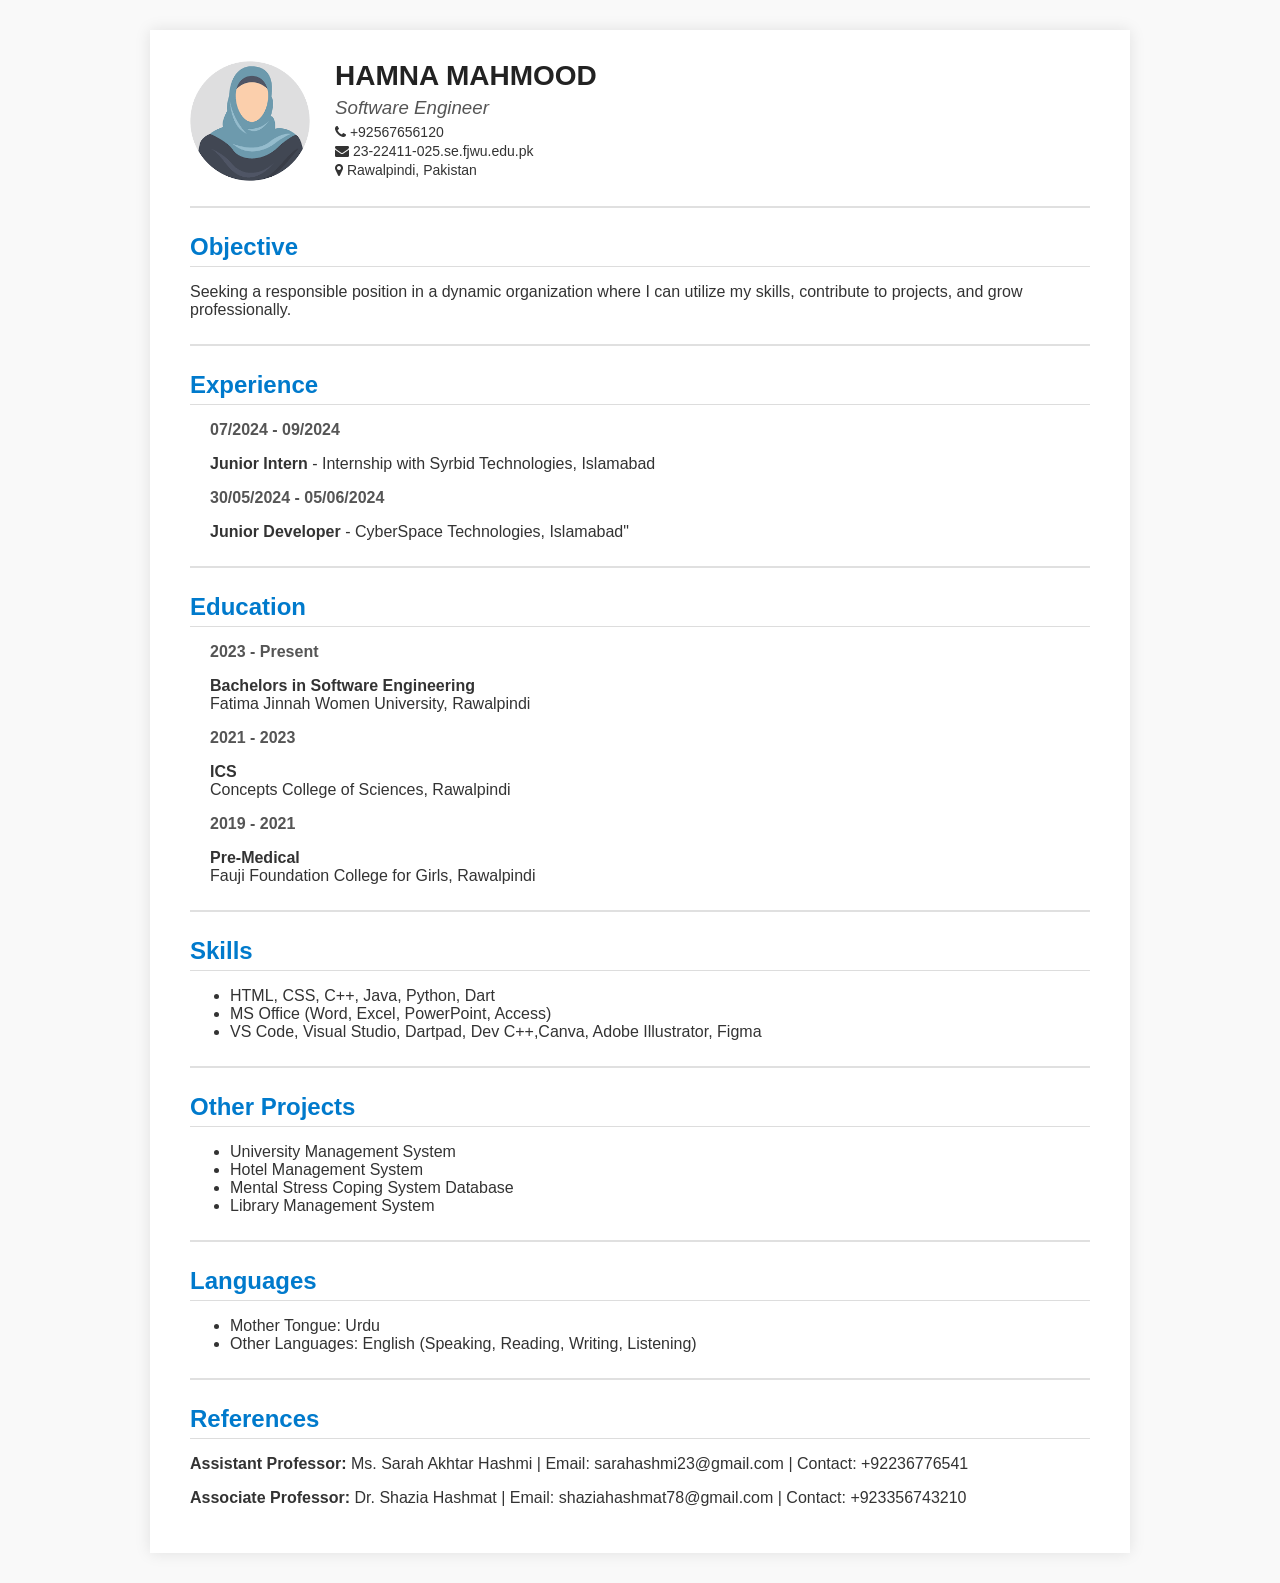
==== commit 320763c7: "Update index.html" ====
--- a/index.html
+++ b/index.html
@@ -4,24 +4,25 @@
   <meta charset="UTF-8">
   <meta name="viewport" content="width=device-width, initial-scale=1.0">
   <title>Hamna Mahmood - CV</title>
-  <link rel="stylesheet" href="style.css">
+  <link rel="stylesheet" href="styles.css">
   <link rel="stylesheet" href="https://cdnjs.cloudflare.com/ajax/libs/font-awesome/4.7.0/css/font-awesome.min.css">
 </head>
 <body>
   <div class="cv-container">
-    <!-- Profile Section -->
-    <div class="profile">
+
+    <!-- Header / Profile -->
+    <header class="profile-header">
       <img src="images.png" alt="Profile Image" class="profile-img">
       <div class="profile-info">
         <h1>HAMNA MAHMOOD</h1>
         <h3>Software Engineer</h3>
         <div class="contact">
-          <p><i class="fa fa-phone"></i> +9246789012</p>
+          <p><i class="fa fa-phone"></i> +92567656120</p>
           <p><i class="fa fa-envelope"></i> 23-22411-025.se.fjwu.edu.pk</p>
           <p><i class="fa fa-map-marker"></i> Rawalpindi, Pakistan</p>
         </div>
       </div>
-    </div>
+    </header>
 
     <hr>
 
@@ -29,8 +30,8 @@
     <section>
       <h2>Objective</h2>
       <p>
-        To obtain a responsible position in a well-established organization where I can contribute effectively
-        and continue developing my professional skills.
+        Seeking a responsible position in a dynamic organization where I can utilize my skills,
+        contribute to projects, and grow professionally.
       </p>
     </section>
 
@@ -42,11 +43,11 @@
       <div class="experience">
         <div class="exp-item">
           <p class="exp-date">07/2024 - 09/2024</p>
-          <p class="exp-role"><strong>Junior Intern</strong> - Internship with Syrbid Group of Companies, Islamabad </p>
+          <p class="exp-role"><strong>Junior Intern</strong> - Internship with Syrbid Technologies, Islamabad</p>
         </div>
         <div class="exp-item">
           <p class="exp-date">30/05/2024 - 05/06/2024</p>
-          <p class="exp-role"><strong>Developer</strong> - Work with IP Centric Technologies, Islamabad</p>
+          <p class="exp-role"><strong>Junior Developer</strong> - CyberSpace Technologies, Islamabad"</p>
         </div>
       </div>
     </section>
@@ -59,15 +60,15 @@
       <div class="education">
         <div class="edu-item">
           <p class="edu-date">2023 - Present</p>
-          <p class="edu-degree"><strong>Bachelors in SOftware Engineering</strong><br>Fatima Jinnah Women University, Rawalpindi</p>
+          <p class="edu-degree"><strong>Bachelors in Software Engineering</strong><br>Fatima Jinnah Women University, Rawalpindi</p>
         </div>
         <div class="edu-item">
-          <p class="edu-date">2021- 2023</p>
+          <p class="edu-date">2021 - 2023</p>
           <p class="edu-degree"><strong>ICS</strong><br>Concepts College of Sciences, Rawalpindi</p>
         </div>
         <div class="edu-item">
           <p class="edu-date">2019 - 2021</p>
-          <p class="edu-degree"><strong>Sciences Group</strong><br>Fauji Foundation College for Girls, Rawalpindi</p>
+          <p class="edu-degree"><strong>Pre-Medical</strong><br>Fauji Foundation College for Girls, Rawalpindi</p>
         </div>
       </div>
     </section>
@@ -76,11 +77,24 @@
 
     <!-- Skills -->
     <section>
-      <h2>Technical Skills</h2>
-      <ul>
-        <li><strong>Programming:</strong> HTML, CSS, C++, Java, Python, Dart</li>
-        <li><strong>Office Tools:</strong> MS Word, MS Excel, MS PowerPoint, MS Access</li>
-        <li><strong>IDEs and other tools</strong> VS Code, Visual Studio, Dev C++, Dartpad, Canva, Adobe Illustartor,,</li>
+      <h2>Skills</h2>
+      <ul class="skills-list">
+        <li>HTML, CSS, C++, Java, Python, Dart</li>
+        <li>MS Office (Word, Excel, PowerPoint, Access)</li>
+        <li>VS Code, Visual Studio, Dartpad, Dev C++,Canva, Adobe Illustrator, Figma</li>
+      </ul>
+    </section>
+
+    <hr>
+
+    <!-- Projects -->
+    <section>
+      <h2>Other Projects</h2>
+      <ul class="projects-list">
+        <li>University Management System</li>
+        <li>Hotel Management System</li>
+        <li>Mental Stress Coping System Database</li>
+        <li>Library Management System</li>
       </ul>
     </section>
 
@@ -89,8 +103,10 @@
     <!-- Languages -->
     <section>
       <h2>Languages</h2>
-      <p><strong>Mother Tongue:</strong> Urdu</p>
-      <p><strong>Other Languages:</strong> English</p>
+      <ul class="languages">
+        <li>Mother Tongue: Urdu</li>
+        <li>Other Languages: English (Speaking, Reading, Writing, Listening)</li>
+      </ul>
     </section>
 
     <hr>
@@ -98,9 +114,10 @@
     <!-- References -->
     <section>
       <h2>References</h2>
-      <p><strong>Assistant Professor:</strong> Ms. Sarah Akhtar Hashmi<br>Email: sarahashmi12@gmail.com | Contact: +92356789009</p>
-      <p><strong>Associate Professor:</strong> Dr. Shazia Hashmat<br>Email: shaziahashmat67@gmail.com | Contact: +9231244467898</p>
+      <p><strong>Assistant Professor:</strong> Ms. Sarah Akhtar Hashmi | Email: sarahashmi23@gmail.com | Contact: +92236776541</p>
+      <p><strong>Associate Professor:</strong> Dr. Shazia Hashmat | Email: shaziahashmat78@gmail.com | Contact: +923356743210</p>
     </section>
+
   </div>
 </body>
 </html>
--- a/styles.css
+++ b/styles.css
@@ -0,0 +1,78 @@
+body {
+  font-family: "Segoe UI", Tahoma, Geneva, Verdana, sans-serif;
+  background-color: #f9f9f9;
+  color: #333;
+  margin: 0;
+  padding: 0;
+}
+
+.cv-container {
+  max-width: 900px;
+  margin: 30px auto;
+  background: #fff;
+  padding: 30px 40px;
+  box-shadow: 0 0 15px rgba(0,0,0,0.1);
+}
+
+.profile-header {
+  display: flex;
+  align-items: center;
+  margin-bottom: 25px;
+}
+
+.profile-img {
+  width: 120px;
+  height: 120px;
+  border-radius: 50%;
+  object-fit: cover;
+  margin-right: 25px;
+}
+
+.profile-info h1 {
+  margin: 0;
+  font-size: 28px;
+  color: #222;
+}
+
+.profile-info h3 {
+  margin: 5px 0;
+  font-weight: normal;
+  font-style: italic;
+  color: #555;
+}
+
+.contact p {
+  margin: 3px 0;
+  font-size: 14px;
+}
+
+hr {
+  border: none;
+  border-top: 2px solid #e0e0e0;
+  margin: 25px 0;
+}
+
+section h2 {
+  color: #007acc;
+  margin-bottom: 10px;
+  border-bottom: 1px solid #ddd;
+  padding-bottom: 5px;
+}
+
+.experience, .education, .skills-list, .projects-list, .languages {
+  margin-left: 20px;
+}
+
+.exp-item, .edu-item {
+  margin-bottom: 12px;
+}
+
+.exp-date, .edu-date {
+  font-weight: bold;
+  color: #555;
+}
+
+ul {
+  list-style-type: disc;
+  padding-left: 20px;
+}
